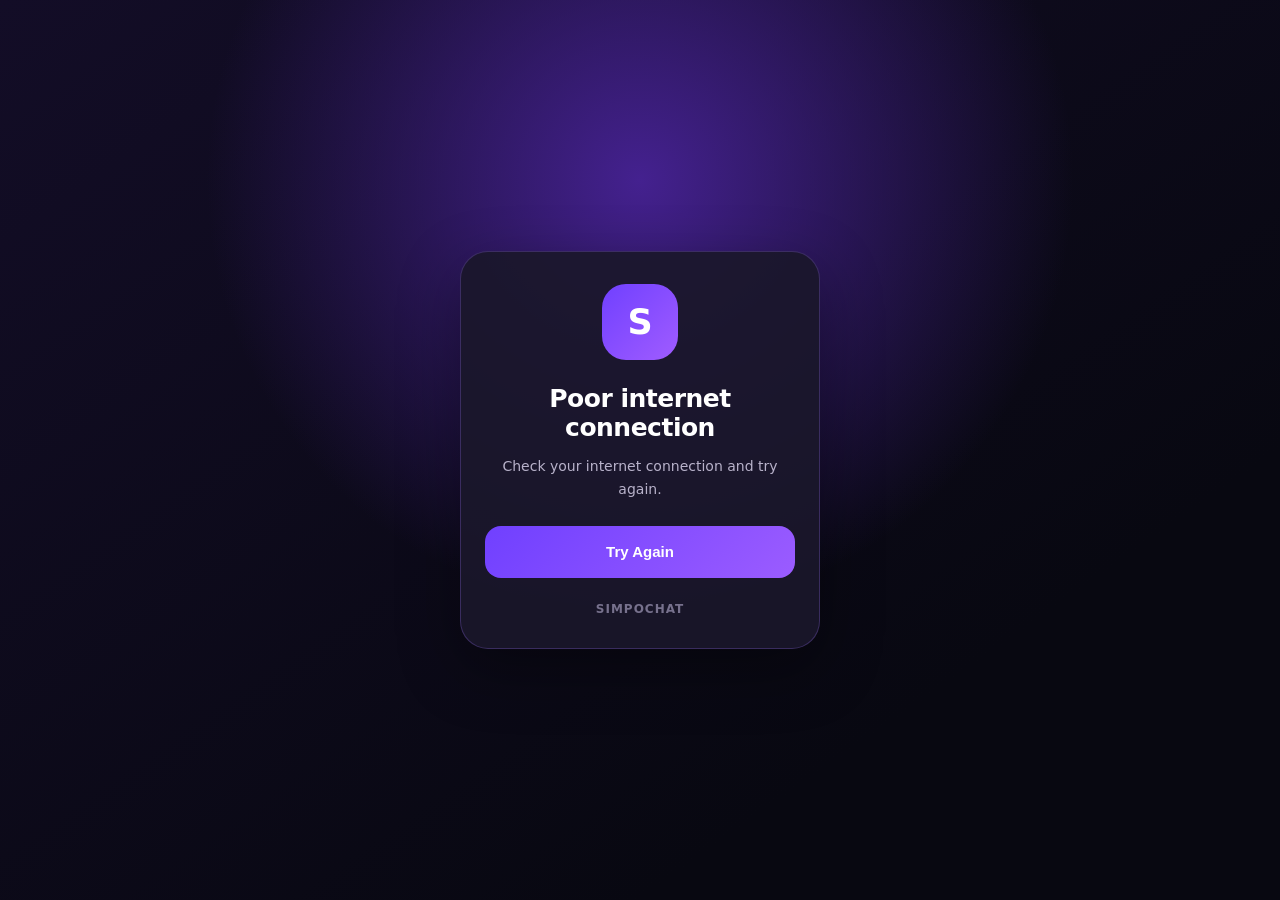
==== offline.html @ 6c496fa0 "Add offline.html for connection error handling" ====
<!DOCTYPE html>
<html lang="en">
<head>
  <meta charset="UTF-8">
  <meta
    name="viewport"
    content="width=device-width, initial-scale=1.0"
  >

  <meta
    name="theme-color"
    content="#7040ff"
  >

  <title>SimpoChat — Connection Problem</title>

  <style>
    * {
      box-sizing: border-box;
    }

    body {
      margin: 0;
      min-height: 100vh;

      display: flex;
      align-items: center;
      justify-content: center;

      padding: 24px;

      font-family:
        system-ui,
        -apple-system,
        BlinkMacSystemFont,
        "Segoe UI",
        sans-serif;

      color: white;

      background:
        radial-gradient(
          circle at 50% 20%,
          #44218f,
          transparent 45%
        ),
        linear-gradient(
          145deg,
          #130d27,
          #080811 75%
        );
    }

    .offline-card {
      width: 100%;
      max-width: 360px;

      padding: 32px 24px;

      text-align: center;

      border-radius: 28px;

      background:
        rgba(27, 23, 43, .92);

      border: 1px solid
        rgba(155, 112, 255, .25);

      box-shadow:
        0 20px 60px
          rgba(0, 0, 0, .35);
    }

    .offline-icon {
      width: 76px;
      height: 76px;

      display: grid;
      place-items: center;

      margin: 0 auto 24px;

      border-radius: 24px;

      background:
        linear-gradient(
          135deg,
          #7040ff,
          #a05cff
        );

      font-size: 35px;
      font-weight: 900;
    }

    h1 {
      margin: 0;

      font-size: 25px;
      font-weight: 850;

      letter-spacing: -.5px;
    }

    p {
      margin: 13px 0 26px;

      color: #b8b2ca;

      font-size: 14px;
      line-height: 1.6;
    }

    button {
      width: 100%;
      min-height: 52px;

      border: 0;
      border-radius: 16px;

      color: white;

      background:
        linear-gradient(
          135deg,
          #7040ff,
          #9b5cff
        );

      font-size: 15px;
      font-weight: 800;

      cursor: pointer;
    }

    button:active {
      transform: scale(.98);
    }

    .brand {
      margin-top: 24px;

      color: #77718d;

      font-size: 12px;
      font-weight: 750;
      letter-spacing: 1px;
    }
  </style>
</head>

<body>
  <main class="offline-card">

    <div class="offline-icon">
      S
    </div>

    <h1>Poor internet connection</h1>

    <p>
      Check your internet connection
      and try again.
    </p>

    <button
      type="button"
      onclick="window.location.reload()"
    >
      Try Again
    </button>

    <div class="brand">
      SIMPOCHAT
    </div>

  </main>
</body>
</html>
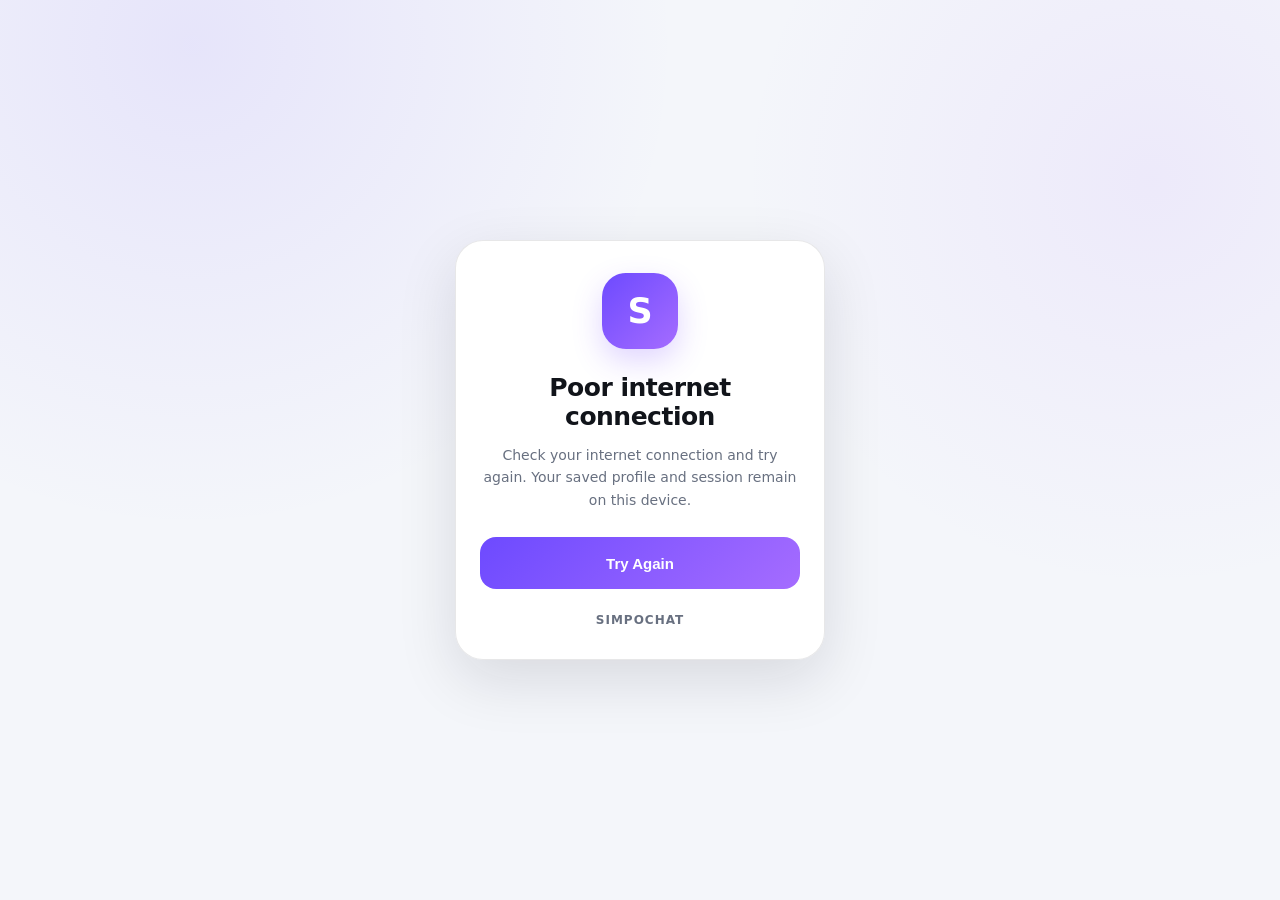
==== commit 807c2146: "Refactor offline.html for theme and layout improvements Updated styles and scripts for offline.html " ====
--- a/offline.html
+++ b/offline.html
@@ -1,8 +1,9 @@
 
 <!DOCTYPE html>
-<html lang="en">
+<html lang="en" data-theme="system">
 <head>
   <meta charset="UTF-8">
+
   <meta
     name="viewport"
     content="width=device-width, initial-scale=1.0"
@@ -10,12 +11,62 @@
 
   <meta
     name="theme-color"
-    content="#7040ff"
+    content="#f4f6fa"
+    id="simpoOfflineThemeColor"
   >
 
   <title>SimpoChat — Connection Problem</title>
 
+  <script>
+    (function () {
+      try {
+        const savedTheme =
+          localStorage.getItem("simpochat-theme");
+
+        document.documentElement.dataset.theme =
+          savedTheme || "system";
+      } catch (error) {
+        document.documentElement.dataset.theme =
+          "system";
+      }
+    })();
+  </script>
+
   <style>
+    :root {
+      color-scheme: light;
+
+      --bg: #f4f6fa;
+      --surface: rgba(255, 255, 255, .94);
+      --text: #11141a;
+      --muted: #687080;
+      --line: rgba(20, 24, 35, .10);
+      --accent: #6d4aff;
+      --accent-2: #a56cff;
+    }
+
+    html[data-theme="dark"] {
+      color-scheme: dark;
+
+      --bg: #090a0f;
+      --surface: rgba(27, 29, 37, .95);
+      --text: #f5f6fa;
+      --muted: #9299a8;
+      --line: rgba(255, 255, 255, .08);
+    }
+
+    @media (prefers-color-scheme: dark) {
+      html[data-theme="system"] {
+        color-scheme: dark;
+
+        --bg: #090a0f;
+        --surface: rgba(27, 29, 37, .95);
+        --text: #f5f6fa;
+        --muted: #9299a8;
+        --line: rgba(255, 255, 255, .08);
+      }
+    }
+
     * {
       box-sizing: border-box;
     }
@@ -23,38 +74,47 @@
     body {
       margin: 0;
       min-height: 100vh;
+      min-height: 100dvh;
 
       display: flex;
       align-items: center;
       justify-content: center;
 
-      padding: 24px;
+      padding:
+        24px 20px
+        max(24px, env(safe-area-inset-bottom));
 
       font-family:
+        Inter,
         system-ui,
         -apple-system,
         BlinkMacSystemFont,
         "Segoe UI",
         sans-serif;
 
-      color: white;
+      color: var(--text);
 
       background:
         radial-gradient(
-          circle at 50% 20%,
-          #44218f,
-          transparent 45%
+          circle at 15% 5%,
+          rgba(109, 74, 255, .10),
+          transparent 35%
         ),
-        linear-gradient(
-          145deg,
-          #130d27,
-          #080811 75%
-        );
+        radial-gradient(
+          circle at 90% 20%,
+          rgba(165, 108, 255, .09),
+          transparent 30%
+        ),
+        var(--bg);
+
+      transition:
+        background .2s ease,
+        color .2s ease;
     }
 
     .offline-card {
       width: 100%;
-      max-width: 360px;
+      max-width: 370px;
 
       padding: 32px 24px;
 
@@ -62,15 +122,16 @@
 
       border-radius: 28px;
 
-      background:
-        rgba(27, 23, 43, .92);
-
-      border: 1px solid
-        rgba(155, 112, 255, .25);
+      background: var(--surface);
+
+      border: 1px solid var(--line);
 
       box-shadow:
         0 20px 60px
-          rgba(0, 0, 0, .35);
+        rgba(15, 18, 30, .12);
+
+      backdrop-filter: blur(18px);
+      -webkit-backdrop-filter: blur(18px);
     }
 
     .offline-icon {
@@ -87,12 +148,18 @@
       background:
         linear-gradient(
           135deg,
-          #7040ff,
-          #a05cff
+          var(--accent),
+          var(--accent-2)
         );
+
+      color: white;
 
       font-size: 35px;
       font-weight: 900;
+
+      box-shadow:
+        0 12px 30px
+        rgba(112, 64, 255, .22);
     }
 
     h1 {
@@ -107,7 +174,7 @@
     p {
       margin: 13px 0 26px;
 
-      color: #b8b2ca;
+      color: var(--muted);
 
       font-size: 14px;
       line-height: 1.6;
@@ -125,8 +192,8 @@
       background:
         linear-gradient(
           135deg,
-          #7040ff,
-          #9b5cff
+          var(--accent),
+          var(--accent-2)
         );
 
       font-size: 15px;
@@ -142,7 +209,7 @@
     .brand {
       margin-top: 24px;
 
-      color: #77718d;
+      color: var(--muted);
 
       font-size: 12px;
       font-weight: 750;
@@ -154,15 +221,15 @@
 <body>
   <main class="offline-card">
 
-    <div class="offline-icon">
-      S
-    </div>
+    <div class="offline-icon">S</div>
 
     <h1>Poor internet connection</h1>
 
     <p>
       Check your internet connection
       and try again.
+      Your saved profile and session
+      remain on this device.
     </p>
 
     <button
